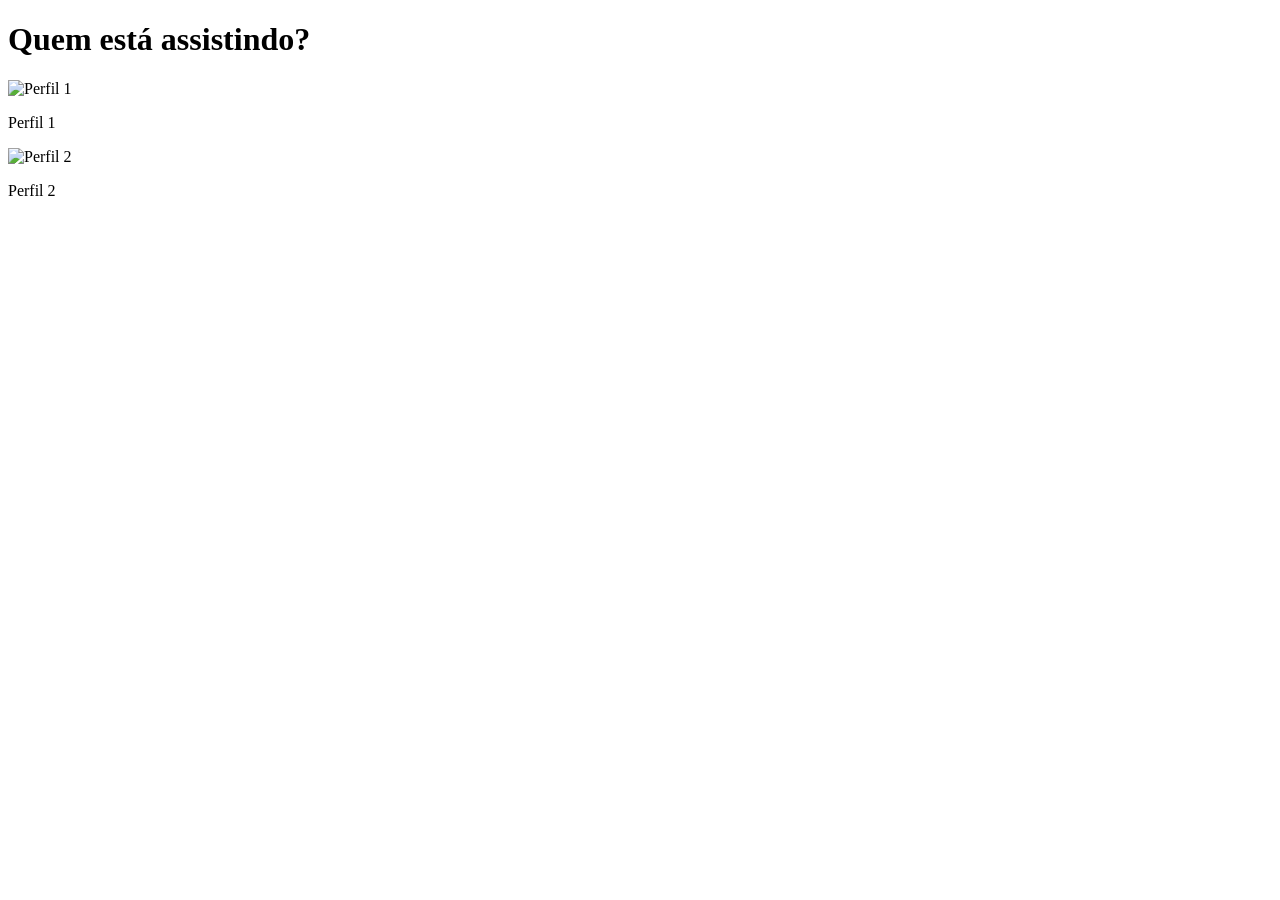
==== Netflix/index.html @ 9a1547ae "Aula 1 - Html Quem esta assistindo" ====
<!DOCTYPE html>
<html lang="pt-BR">
<head>
  <meta charset="UTF-8">
  <meta name="viewport" content="width=device-width, initial-scale=1.0">
  <title>Netflix</title>
</head>
<body>
    <main>
        <h1>Quem está assistindo?</h1>
        <div class="profiles">
            <div class="profile">
                <img src="/Netflix/Assets/perfil1.png" alt="Perfil 1">
                <p>Perfil 1</p>
            </div>
            <div class="profile">
                <img src="/Netflix/Assets/perfil2.png" alt="Perfil 2">
                <p>Perfil 2</p>
            </div>
        </div>
    </main>
</body>
</html>
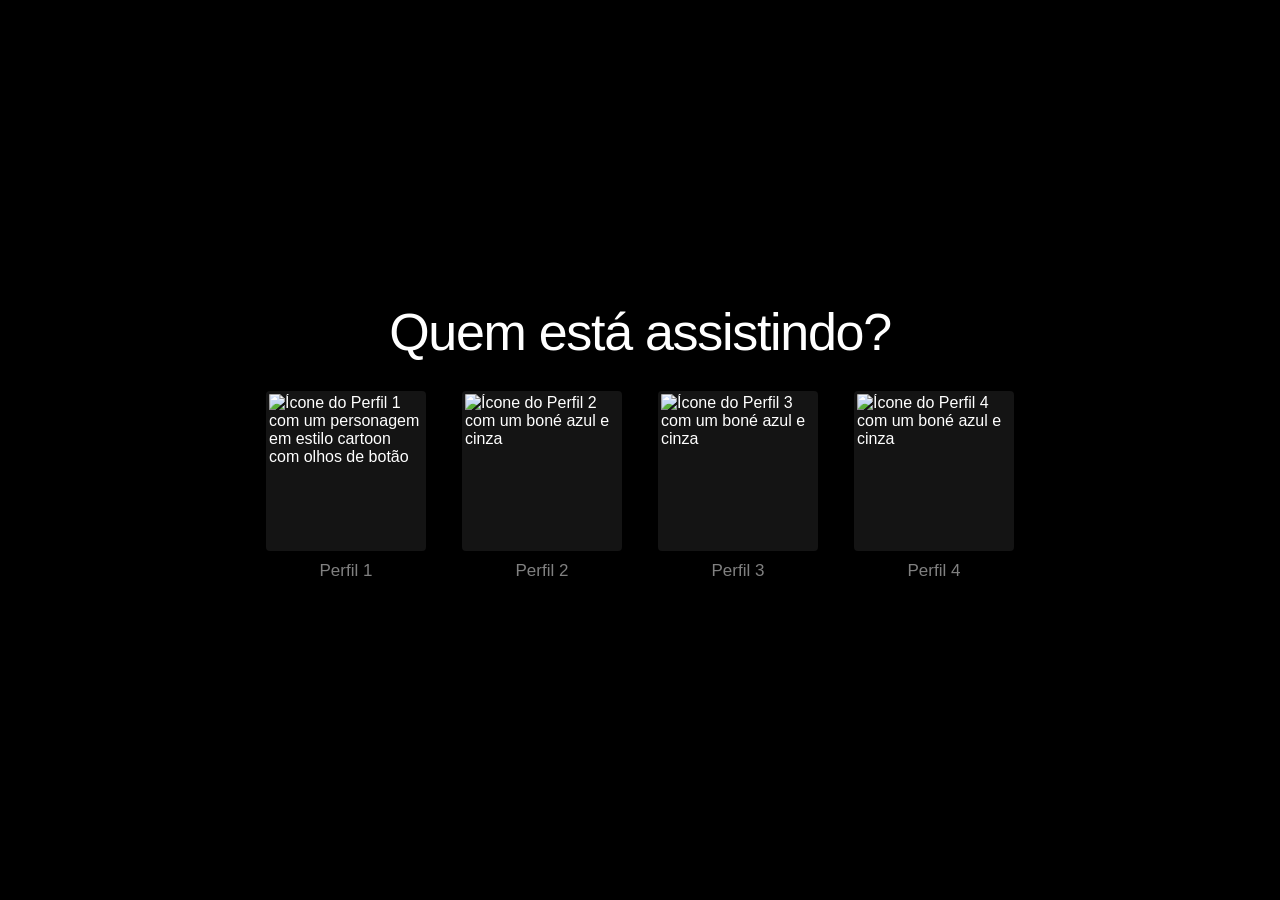
==== commit a6ba107f: "Aula 2 - Adiciona CSS" ====
--- a/Netflix/index.html
+++ b/Netflix/index.html
@@ -4,20 +4,39 @@
   <meta charset="UTF-8">
   <meta name="viewport" content="width=device-width, initial-scale=1.0">
   <title>Netflix</title>
+  <link rel="stylesheet" href="style.css">
 </head>
 <body>
     <main>
-        <h1>Quem está assistindo?</h1>
-        <div class="profiles">
-            <div class="profile">
-                <img src="/Netflix/Assets/perfil1.png" alt="Perfil 1">
-                <p>Perfil 1</p>
-            </div>
-            <div class="profile">
-                <img src="/Netflix/Assets/perfil2.png" alt="Perfil 2">
-                <p>Perfil 2</p>
-            </div>
-        </div>
+        <h1 id="titulo-selecao-perfil">Quem está assistindo?</h1>
+        <section class="profiles" aria-labelledby="titulo-selecao-perfil">
+            <ul class="profiles-list">
+                <li class="profile">
+                    <figure>
+                        <img src="/Netflix/Assets/perfil1.png" alt="Ícone do Perfil 1 com um personagem em estilo cartoon com olhos de botão">
+                        <figcaption>Perfil 1</figcaption>
+                    </figure>
+                </li>
+                <li class="profile">
+                    <figure>
+                        <img src="/Netflix/Assets/perfil2.png" alt="Ícone do Perfil 2 com um boné azul e cinza">
+                        <figcaption>Perfil 2</figcaption>
+                    </figure>
+                </li>
+                <li class="profile">
+                    <figure>
+                        <img src="/Netflix/Assets/perfil2.png" alt="Ícone do Perfil 3 com um boné azul e cinza">
+                        <figcaption>Perfil 3</figcaption>
+                    </figure>
+                </li>
+                <li class="profile">
+                    <figure>
+                        <img src="/Netflix/Assets/perfil2.png" alt="Ícone do Perfil 4 com um boné azul e cinza">
+                        <figcaption>Perfil 4</figcaption>
+                    </figure>
+                </li>
+            </ul>
+        </section>
     </main>
 </body>
 </html>
--- a/Netflix/style.css
+++ b/Netflix/style.css
@@ -0,0 +1,122 @@
+/* Netflix — tela de seleção de perfil (inspirado na UI oficial) */
+
+*,
+*::before,
+*::after {
+  box-sizing: border-box;
+}
+
+:root {
+  --nf-bg: #000000;
+  --nf-surface: #141414;
+  --nf-red: #e50914;
+  --nf-white: #ffffff;
+  --nf-gray: #808080;
+  --nf-border-hover: #e5e5e5;
+}
+
+html {
+  -webkit-font-smoothing: antialiased;
+  -moz-osx-font-smoothing: grayscale;
+}
+
+body {
+  margin: 0;
+  min-height: 100vh;
+  font-family: "Helvetica Neue", Helvetica, Arial, sans-serif;
+  background-color: var(--nf-bg);
+  color: var(--nf-white);
+}
+
+main {
+  min-height: 100vh;
+  display: flex;
+  flex-direction: column;
+  align-items: center;
+  justify-content: center;
+  padding: 2rem 1.25rem 3rem;
+}
+
+#titulo-selecao-perfil {
+  margin: 0 0 1.75rem;
+  font-size: clamp(1.75rem, 4.5vw, 3.25rem);
+  font-weight: 400;
+  letter-spacing: -0.025em;
+  line-height: 1.15;
+  text-align: center;
+}
+
+.profiles {
+  width: 100%;
+  max-width: 52rem;
+}
+
+.profiles-list {
+  list-style: none;
+  margin: 0;
+  padding: 0;
+  display: flex;
+  flex-wrap: wrap;
+  justify-content: center;
+  align-items: flex-start;
+  gap: clamp(1.25rem, 4vw, 2.25rem);
+}
+
+.profile {
+  margin: 0;
+  flex: 0 0 auto;
+}
+
+.profile figure {
+  margin: 0;
+  padding: 0;
+  width: clamp(5.25rem, 18vw, 10rem);
+  cursor: pointer;
+  transition: transform 0.2s ease;
+}
+
+.profile figure:hover {
+  transform: scale(1.05);
+}
+
+.profile img {
+  display: block;
+  width: 100%;
+  height: auto;
+  aspect-ratio: 1;
+  object-fit: cover;
+  border-radius: 4px;
+  border: 3px solid transparent;
+  background-color: var(--nf-surface);
+  transition: border-color 0.2s ease, box-shadow 0.2s ease;
+}
+
+.profile figure:hover img {
+  border-color: var(--nf-border-hover);
+  box-shadow: 0 4px 16px rgba(0, 0, 0, 0.45);
+}
+
+.profile figcaption {
+  margin-top: 0.65rem;
+  font-size: clamp(0.8125rem, 2vw, 1.0625rem);
+  font-weight: 500;
+  color: var(--nf-gray);
+  text-align: center;
+  transition: color 0.2s ease;
+}
+
+.profile figure:hover figcaption {
+  color: var(--nf-white);
+}
+
+@media (prefers-reduced-motion: reduce) {
+  .profile figure,
+  .profile img,
+  .profile figcaption {
+    transition: none;
+  }
+
+  .profile figure:hover {
+    transform: none;
+  }
+}
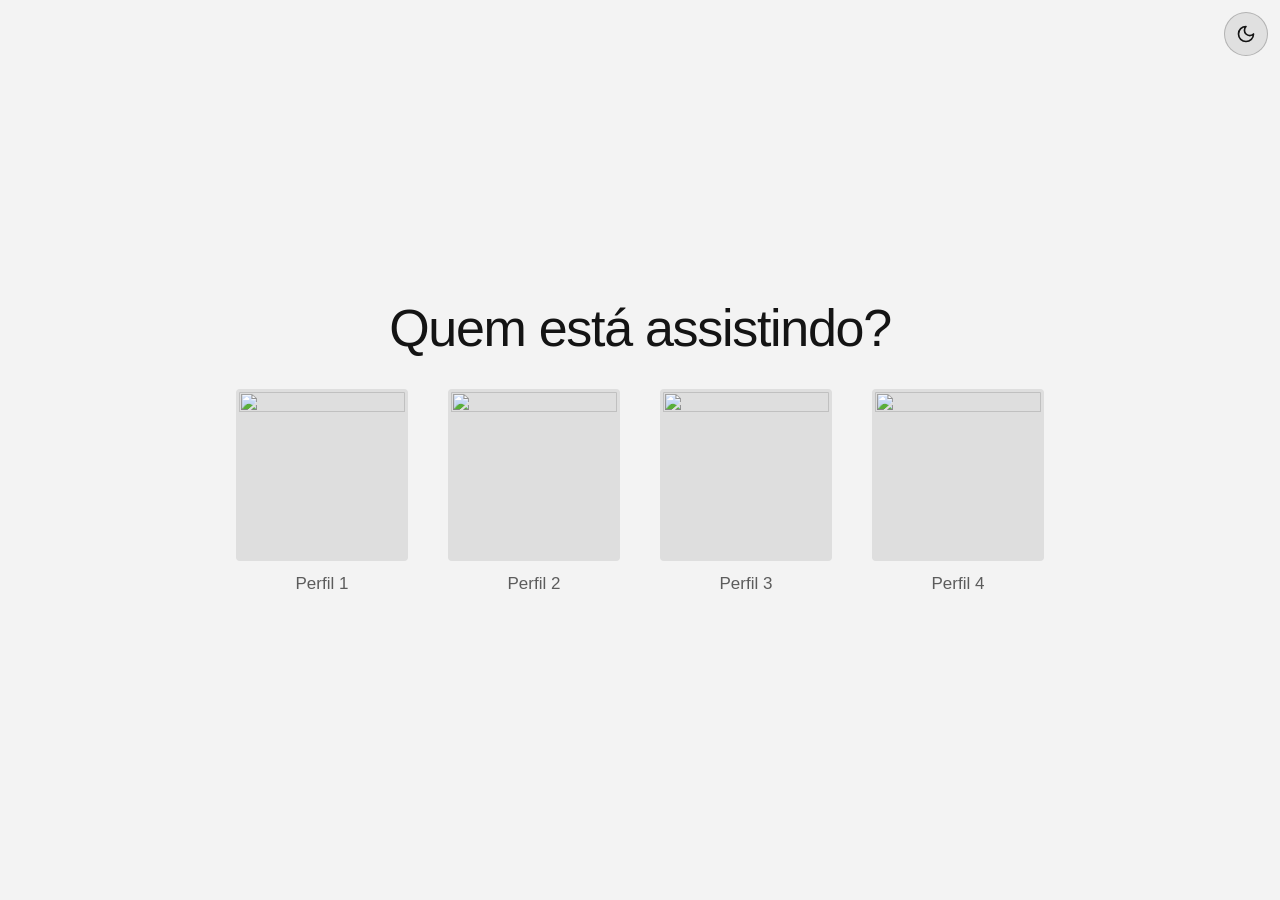
==== commit cd1c156c: "Aula 3 - Add Feature Light/Dark Mode" ====
--- a/Netflix/index.html
+++ b/Netflix/index.html
@@ -2,41 +2,84 @@
 <html lang="pt-BR">
 <head>
   <meta charset="UTF-8">
-  <meta name="viewport" content="width=device-width, initial-scale=1.0">
+  <meta name="viewport" content="width=device-width, initial-scale=1.0, viewport-fit=cover">
+  <meta name="theme-color" content="#000000">
   <title>Netflix</title>
   <link rel="stylesheet" href="style.css">
+  <!-- Mesma lógica de theme.js; roda cedo para evitar flash de tema. -->
+  <script>
+    (function () {
+      var key = "nf-theme";
+      var light = "light";
+      var dark = "dark";
+      try {
+        var s = localStorage.getItem(key);
+        var theme =
+          s === light || s === dark
+            ? s
+            : matchMedia("(prefers-color-scheme: light)").matches
+              ? light
+              : dark;
+        document.documentElement.setAttribute("data-theme", theme);
+        var meta = document.querySelector('meta[name="theme-color"]');
+        if (meta) meta.setAttribute("content", theme === light ? "#f3f3f3" : "#000000");
+      } catch (_) {
+        document.documentElement.setAttribute("data-theme", dark);
+      }
+    })();
+  </script>
 </head>
 <body>
+    <button
+      type="button"
+      id="theme-toggle"
+      class="theme-toggle"
+      aria-pressed="true"
+      aria-label="Ativar modo claro"
+    >
+      <svg data-theme-icon="sun" xmlns="http://www.w3.org/2000/svg" viewBox="0 0 24 24" fill="none" stroke="currentColor" stroke-width="2" stroke-linecap="round" stroke-linejoin="round" aria-hidden="true">
+        <circle cx="12" cy="12" r="4"/>
+        <path d="M12 2v2M12 20v2M4.93 4.93l1.41 1.41M17.66 17.66l1.41 1.41M2 12h2M20 12h2M6.34 17.66l-1.41 1.41M19.07 4.93l-1.41 1.41"/>
+      </svg>
+      <svg data-theme-icon="moon" class="theme-toggle__icon--hidden" xmlns="http://www.w3.org/2000/svg" viewBox="0 0 24 24" fill="none" stroke="currentColor" stroke-width="2" stroke-linecap="round" stroke-linejoin="round" aria-hidden="true">
+        <path d="M12 3a6 6 0 0 0 9 9 9 9 0 1 1-9-9Z"/>
+      </svg>
+    </button>
     <main>
-        <h1 id="titulo-selecao-perfil">Quem está assistindo?</h1>
+        <header>
+            <h1 id="titulo-selecao-perfil">Quem está assistindo?</h1>
+        </header>
         <section class="profiles" aria-labelledby="titulo-selecao-perfil">
-            <ul class="profiles-list">
-                <li class="profile">
-                    <figure>
-                        <img src="/Netflix/Assets/perfil1.png" alt="Ícone do Perfil 1 com um personagem em estilo cartoon com olhos de botão">
-                        <figcaption>Perfil 1</figcaption>
-                    </figure>
-                </li>
-                <li class="profile">
-                    <figure>
-                        <img src="/Netflix/Assets/perfil2.png" alt="Ícone do Perfil 2 com um boné azul e cinza">
-                        <figcaption>Perfil 2</figcaption>
-                    </figure>
-                </li>
-                <li class="profile">
-                    <figure>
-                        <img src="/Netflix/Assets/perfil2.png" alt="Ícone do Perfil 3 com um boné azul e cinza">
-                        <figcaption>Perfil 3</figcaption>
-                    </figure>
-                </li>
-                <li class="profile">
-                    <figure>
-                        <img src="/Netflix/Assets/perfil2.png" alt="Ícone do Perfil 4 com um boné azul e cinza">
-                        <figcaption>Perfil 4</figcaption>
-                    </figure>
-                </li>
-            </ul>
+            <nav aria-label="Perfis disponíveis">
+                <ul class="profiles-list">
+                    <li class="profile">
+                        <button type="button" class="profile-card">
+                            <img src="/Netflix/Assets/perfil1.png" alt="">
+                            <span class="profile-name">Perfil 1</span>
+                        </button>
+                    </li>
+                    <li class="profile">
+                        <button type="button" class="profile-card">
+                            <img src="/Netflix/Assets/perfil2.png" alt="">
+                            <span class="profile-name">Perfil 2</span>
+                        </button>
+                    </li>
+                    <li class="profile">
+                        <button type="button" class="profile-card">
+                            <img src="/Netflix/Assets/perfil2.png" alt="">
+                            <span class="profile-name">Perfil 3</span>
+                        </button>
+                    </li>
+                    <li class="profile">
+                        <button type="button" class="profile-card">
+                            <img src="/Netflix/Assets/perfil2.png" alt="">
+                            <span class="profile-name">Perfil 4</span>
+                        </button>
+                    </li>
+                </ul>
+            </nav>
         </section>
     </main>
+    <script src="theme.js" defer></script>
 </body>
 </html>
--- a/Netflix/style.css
+++ b/Netflix/style.css
@@ -1,4 +1,4 @@
-/* Netflix — tela de seleção de perfil (inspirado na UI oficial) */
+/* Netflix — seleção de perfil */
 
 *,
 *::before,
@@ -13,75 +13,216 @@
   --nf-white: #ffffff;
   --nf-gray: #808080;
   --nf-border-hover: #e5e5e5;
+  --nf-img-shadow: rgba(0, 0, 0, 0.45);
+  --nf-text-base: clamp(0.875rem, 0.85rem + 0.2vw, 1rem);
+  --nf-avatar-min: 4.5rem;
+  --nf-avatar-max: 10rem;
+  --nf-gap: clamp(0.875rem, 2.5vw, 2rem);
+  --nf-pad-inline: clamp(1rem, 4vw, 2rem);
+  --nf-pad-block: clamp(1.5rem, 5vh, 3rem);
+}
+
+html[data-theme="light"] {
+  color-scheme: light;
+  --nf-bg: #f3f3f3;
+  --nf-surface: #dedede;
+  --nf-white: #141414;
+  --nf-gray: #5c5c5c;
+  --nf-border-hover: #4a4a4a;
+  --nf-img-shadow: rgba(0, 0, 0, 0.12);
 }
 
 html {
+  color-scheme: dark;
   -webkit-font-smoothing: antialiased;
   -moz-osx-font-smoothing: grayscale;
+  -webkit-text-size-adjust: 100%;
+  text-size-adjust: 100%;
 }
 
 body {
   margin: 0;
   min-height: 100vh;
+  min-height: 100dvh;
   font-family: "Helvetica Neue", Helvetica, Arial, sans-serif;
+  font-size: var(--nf-text-base);
+  line-height: 1.5;
   background-color: var(--nf-bg);
   color: var(--nf-white);
+  overflow-x: clip;
 }
 
 main {
   min-height: 100vh;
+  min-height: 100dvh;
+  min-height: 100svh;
   display: flex;
   flex-direction: column;
   align-items: center;
   justify-content: center;
-  padding: 2rem 1.25rem 3rem;
+  width: 100%;
+  max-width: 100%;
+  padding: var(--nf-pad-block) var(--nf-pad-inline);
+  padding-left: max(var(--nf-pad-inline), env(safe-area-inset-left, 0px));
+  padding-right: max(var(--nf-pad-inline), env(safe-area-inset-right, 0px));
+  padding-top: max(var(--nf-pad-block), env(safe-area-inset-top, 0px));
+  padding-bottom: max(var(--nf-pad-block), env(safe-area-inset-bottom, 0px));
+}
+
+.theme-toggle {
+  position: fixed;
+  top: max(0.75rem, env(safe-area-inset-top, 0px));
+  right: max(0.75rem, env(safe-area-inset-right, 0px));
+  z-index: 20;
+  display: inline-flex;
+  align-items: center;
+  justify-content: center;
+  width: 2.75rem;
+  height: 2.75rem;
+  padding: 0;
+  border: 1px solid color-mix(in srgb, var(--nf-gray) 35%, transparent);
+  border-radius: 999px;
+  background-color: color-mix(in srgb, var(--nf-surface) 92%, var(--nf-bg));
+  color: var(--nf-white);
+  cursor: pointer;
+  -webkit-tap-highlight-color: transparent;
+  transition: background-color 0.2s ease, border-color 0.2s ease, transform 0.15s ease;
+}
+
+.theme-toggle:hover {
+  background-color: var(--nf-surface);
+  border-color: color-mix(in srgb, var(--nf-gray) 55%, transparent);
+}
+
+.theme-toggle:focus {
+  outline: none;
+}
+
+.theme-toggle:focus-visible {
+  outline: 2px solid var(--nf-red);
+  outline-offset: 3px;
+}
+
+.theme-toggle:active {
+  transform: scale(0.96);
+}
+
+.theme-toggle svg {
+  width: 1.25rem;
+  height: 1.25rem;
+  flex-shrink: 0;
+}
+
+.theme-toggle .theme-toggle__icon--hidden {
+  display: none;
+}
+
+@media (prefers-reduced-motion: reduce) {
+  .theme-toggle {
+    transition: none;
+  }
+
+  .theme-toggle:active {
+    transform: none;
+  }
+}
+
+main > header {
+  width: 100%;
+  max-width: min(52rem, 100%);
+  text-align: center;
 }
 
 #titulo-selecao-perfil {
-  margin: 0 0 1.75rem;
-  font-size: clamp(1.75rem, 4.5vw, 3.25rem);
+  margin: 0 auto clamp(1rem, 3vh, 1.75rem);
+  max-width: 22ch;
+  font-size: clamp(1.375rem, 5vw + 0.5rem, 3.25rem);
   font-weight: 400;
   letter-spacing: -0.025em;
-  line-height: 1.15;
+  line-height: 1.12;
   text-align: center;
+  text-wrap: balance;
 }
 
 .profiles {
   width: 100%;
-  max-width: 52rem;
+  max-width: min(52rem, 100%);
+}
+
+.profiles nav {
+  width: 100%;
 }
 
 .profiles-list {
   list-style: none;
-  margin: 0;
+  margin: 0 auto;
   padding: 0;
-  display: flex;
-  flex-wrap: wrap;
+  width: 100%;
+  display: grid;
+  grid-template-columns: repeat(2, minmax(0, var(--nf-avatar-max)));
   justify-content: center;
-  align-items: flex-start;
-  gap: clamp(1.25rem, 4vw, 2.25rem);
+  justify-items: center;
+  align-items: start;
+  gap: var(--nf-gap);
+  row-gap: clamp(1.25rem, 4vw, 2rem);
+  max-width: min(100%, calc(var(--nf-avatar-max) * 2 + var(--nf-gap)));
+}
+
+@media (max-width: 22.49rem) {
+  .profiles-list {
+    grid-template-columns: minmax(0, var(--nf-avatar-max));
+    max-width: var(--nf-avatar-max);
+  }
+}
+
+@media (min-width: 40rem) {
+  .profiles-list {
+    grid-template-columns: repeat(4, minmax(0, var(--nf-avatar-max)));
+    max-width: min(100%, calc(var(--nf-avatar-max) * 4 + var(--nf-gap) * 3));
+  }
 }
 
 .profile {
   margin: 0;
-  flex: 0 0 auto;
-}
-
-.profile figure {
+  width: 100%;
+  max-width: var(--nf-avatar-max);
+  display: flex;
+  justify-content: center;
+}
+
+/* botão = ação “escolher perfil”; nome acessível via texto visível */
+.profile-card {
   margin: 0;
-  padding: 0;
-  width: clamp(5.25rem, 18vw, 10rem);
+  padding: 0.25rem;
+  width: min(100%, var(--nf-avatar-max));
+  min-width: var(--nf-avatar-min);
+  border: none;
+  background: none;
+  font: inherit;
+  color: inherit;
   cursor: pointer;
+  display: flex;
+  flex-direction: column;
+  align-items: center;
+  text-align: center;
+  -webkit-tap-highlight-color: transparent;
   transition: transform 0.2s ease;
 }
 
-.profile figure:hover {
-  transform: scale(1.05);
+.profile-card:focus {
+  outline: none;
+}
+
+.profile-card:focus-visible {
+  outline: 2px solid var(--nf-red);
+  outline-offset: 4px;
+  border-radius: 6px;
 }
 
 .profile img {
   display: block;
   width: 100%;
+  max-width: 100%;
   height: auto;
   aspect-ratio: 1;
   object-fit: cover;
@@ -91,32 +232,76 @@
   transition: border-color 0.2s ease, box-shadow 0.2s ease;
 }
 
-.profile figure:hover img {
-  border-color: var(--nf-border-hover);
-  box-shadow: 0 4px 16px rgba(0, 0, 0, 0.45);
-}
-
-.profile figcaption {
+.profile-name {
   margin-top: 0.65rem;
-  font-size: clamp(0.8125rem, 2vw, 1.0625rem);
+  padding: 0 0.25rem;
+  font-size: clamp(0.75rem, 2.5vw, 1.0625rem);
   font-weight: 500;
   color: var(--nf-gray);
-  text-align: center;
+  overflow-wrap: anywhere;
   transition: color 0.2s ease;
 }
 
-.profile figure:hover figcaption {
-  color: var(--nf-white);
+@media (hover: hover) and (pointer: fine) {
+  .profile-card:hover {
+    transform: scale(1.05);
+  }
+
+  .profile-card:hover img {
+    border-color: var(--nf-border-hover);
+    box-shadow: 0 4px 16px var(--nf-img-shadow);
+  }
+
+  .profile-card:hover .profile-name {
+    color: var(--nf-white);
+  }
+}
+
+@media (hover: none), (pointer: coarse) {
+  .profile-card:active {
+    transform: scale(0.98);
+  }
+
+  .profile-card:active img {
+    border-color: var(--nf-border-hover);
+  }
+
+  .profile-card:active .profile-name {
+    color: var(--nf-white);
+  }
+}
+
+@media (max-height: 32rem) and (orientation: landscape) {
+  main {
+    justify-content: flex-start;
+    padding-top: max(0.75rem, env(safe-area-inset-top, 0px));
+  }
+
+  #titulo-selecao-perfil {
+    margin-bottom: 0.75rem;
+    font-size: clamp(1.25rem, 4vw, 2rem);
+  }
+
+  :root {
+    --nf-avatar-max: 5.5rem;
+  }
+}
+
+@media (min-width: 75rem) {
+  :root {
+    --nf-avatar-max: 11.25rem;
+  }
 }
 
 @media (prefers-reduced-motion: reduce) {
-  .profile figure,
+  .profile-card,
   .profile img,
-  .profile figcaption {
+  .profile-name {
     transition: none;
   }
 
-  .profile figure:hover {
+  .profile-card:hover,
+  .profile-card:active {
     transform: none;
   }
 }
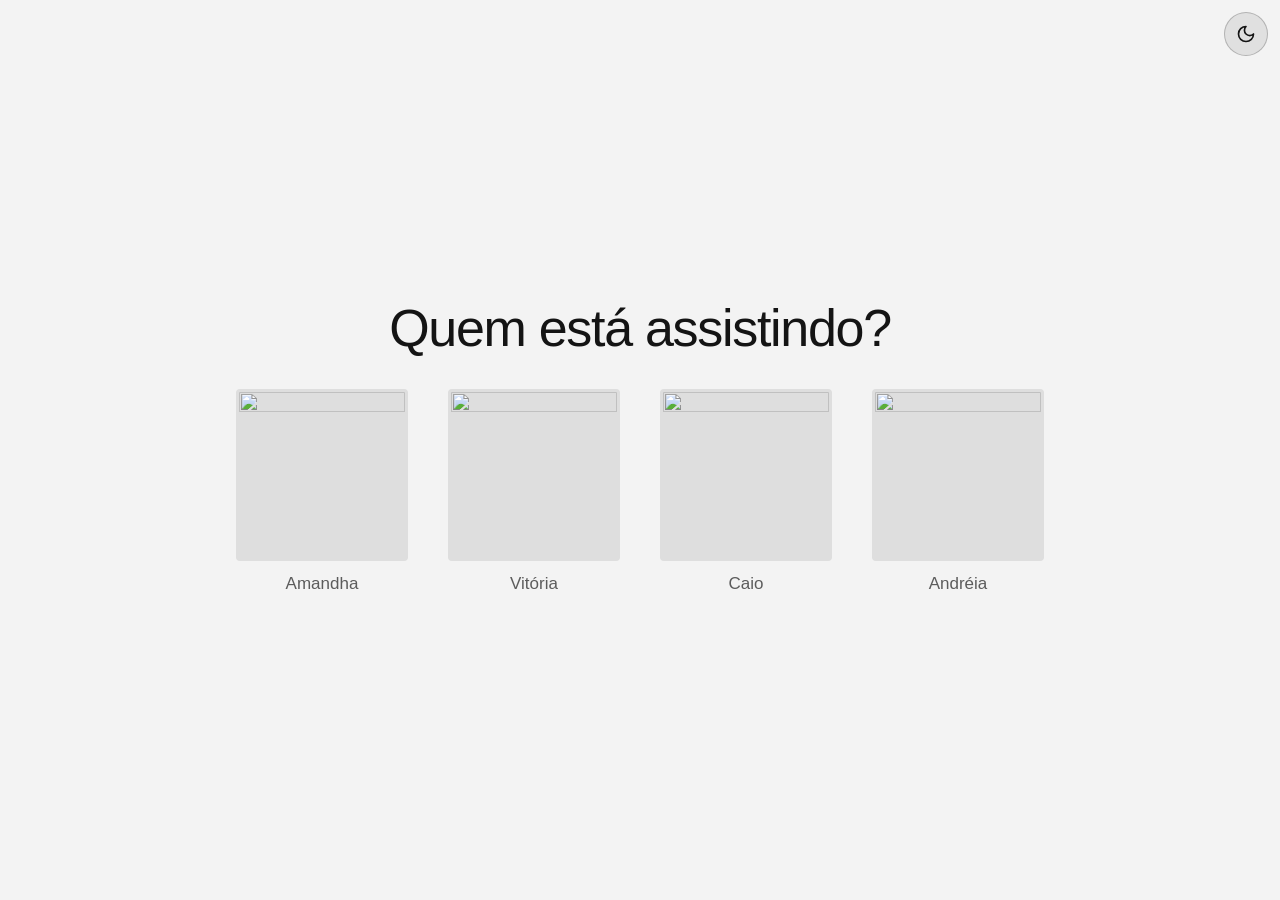
==== commit fc847f0c: "Aula 4 - Add e Linka Catalogo" ====
--- a/Netflix/index.html
+++ b/Netflix/index.html
@@ -53,28 +53,28 @@
             <nav aria-label="Perfis disponíveis">
                 <ul class="profiles-list">
                     <li class="profile">
-                        <button type="button" class="profile-card">
-                            <img src="/Netflix/Assets/perfil1.png" alt="">
-                            <span class="profile-name">Perfil 1</span>
-                        </button>
+                        <a class="profile-card" href="Catalogo/catalogo.html?perfil=1">
+                            <img src="Assets/perfil1.png" alt="">
+                            <span class="profile-name">Amandha</span>
+                        </a>
                     </li>
                     <li class="profile">
-                        <button type="button" class="profile-card">
-                            <img src="/Netflix/Assets/perfil2.png" alt="">
-                            <span class="profile-name">Perfil 2</span>
-                        </button>
+                        <a class="profile-card" href="Catalogo/catalogo.html?perfil=2">
+                            <img src="Assets/perfil2.png" alt="">
+                            <span class="profile-name">Vitória</span>
+                        </a>
                     </li>
                     <li class="profile">
-                        <button type="button" class="profile-card">
-                            <img src="/Netflix/Assets/perfil2.png" alt="">
-                            <span class="profile-name">Perfil 3</span>
-                        </button>
+                        <a class="profile-card" href="Catalogo/catalogo.html?perfil=3">
+                            <img src="Assets/perfil2.png" alt="">
+                            <span class="profile-name">Caio</span>
+                        </a>
                     </li>
                     <li class="profile">
-                        <button type="button" class="profile-card">
-                            <img src="/Netflix/Assets/perfil2.png" alt="">
-                            <span class="profile-name">Perfil 4</span>
-                        </button>
+                        <a class="profile-card" href="Catalogo/catalogo.html?perfil=4">
+                            <img src="Assets/perfil2.png" alt="">
+                            <span class="profile-name">Andréia</span>
+                        </a>
                     </li>
                 </ul>
             </nav>
--- a/Netflix/style.css
+++ b/Netflix/style.css
@@ -190,7 +190,7 @@
   justify-content: center;
 }
 
-/* botão = ação “escolher perfil”; nome acessível via texto visível */
+/* link do card: avatar + nome; um único destino para toda a área clicável */
 .profile-card {
   margin: 0;
   padding: 0.25rem;
@@ -200,6 +200,7 @@
   background: none;
   font: inherit;
   color: inherit;
+  text-decoration: none;
   cursor: pointer;
   display: flex;
   flex-direction: column;
@@ -207,6 +208,14 @@
   text-align: center;
   -webkit-tap-highlight-color: transparent;
   transition: transform 0.2s ease;
+}
+
+.profile-card:visited {
+  color: inherit;
+}
+
+.profile-card:visited .profile-name {
+  color: var(--nf-gray);
 }
 
 .profile-card:focus {
